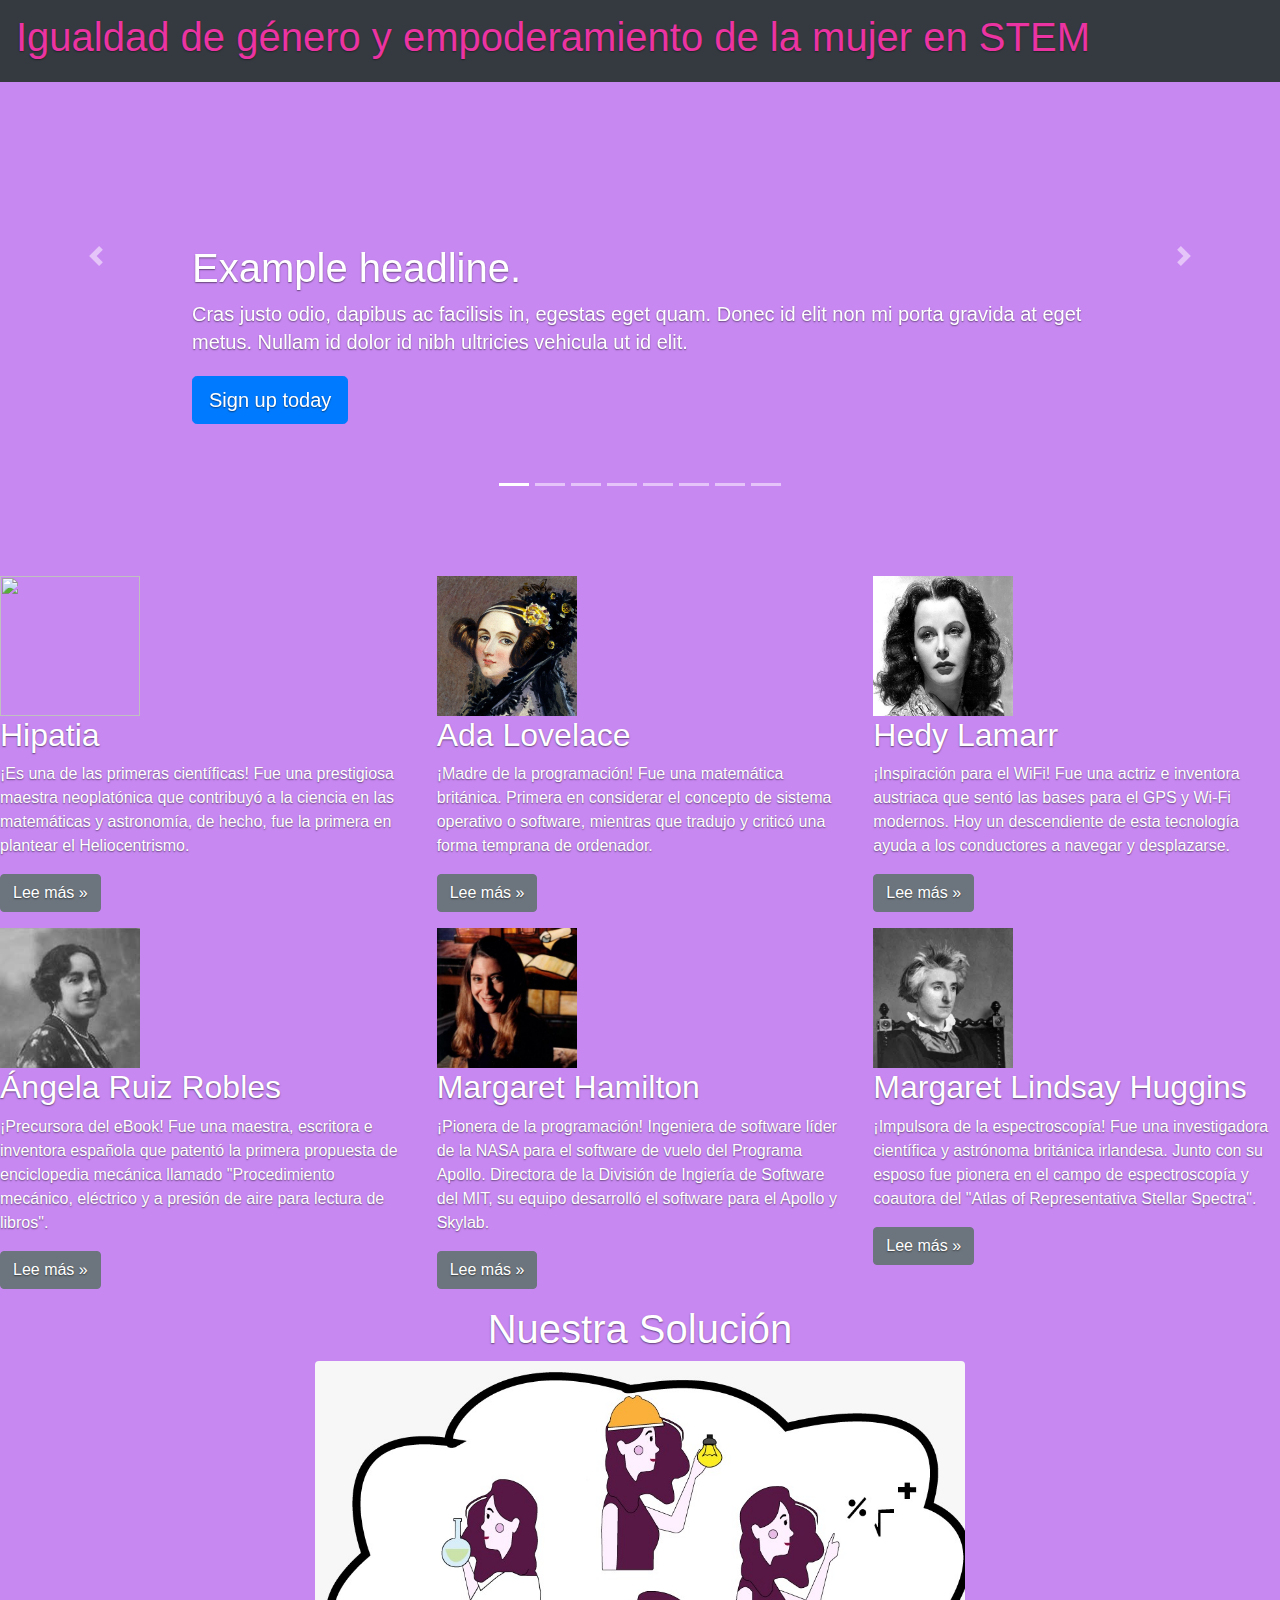
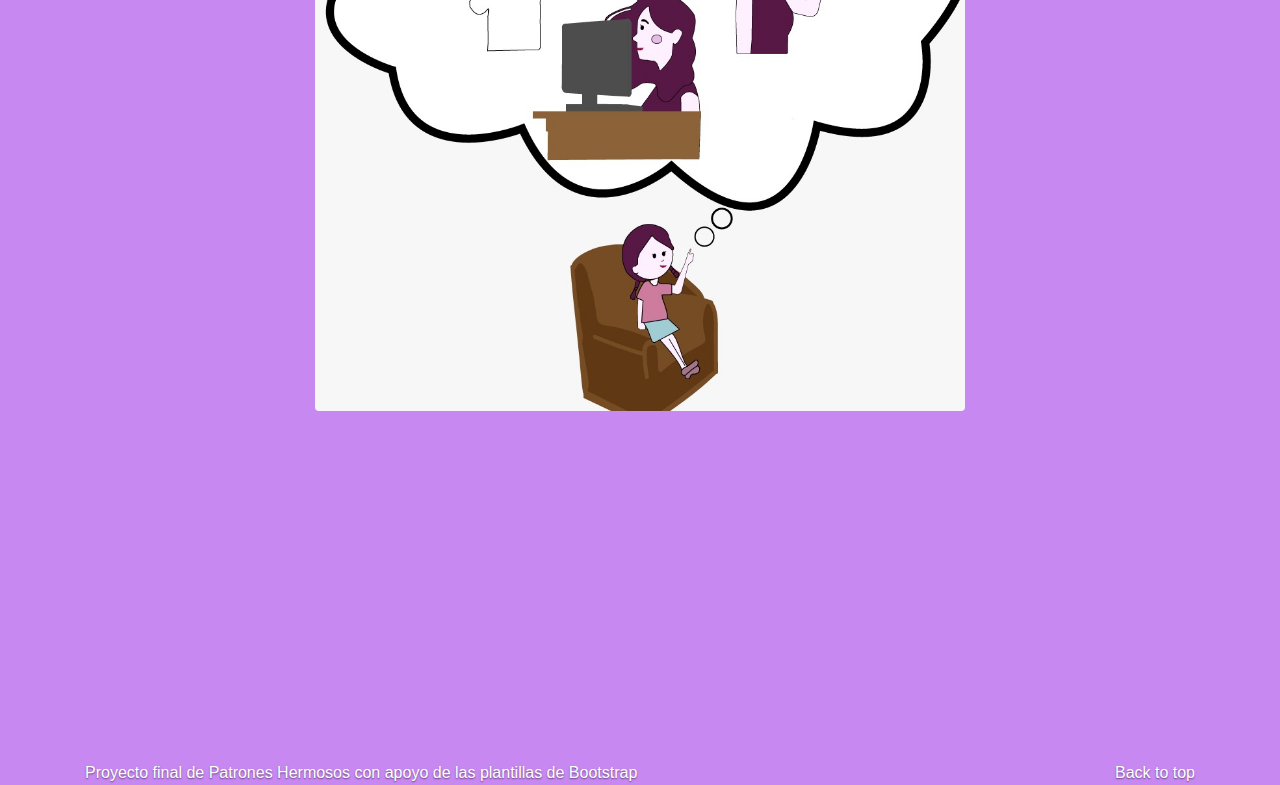
==== index.html @ 334e7669 "Update index.html" ====
<!doctype html>
<html lang="en">
  <head>
    <meta charset="utf-8">
    <meta name="viewport" content="width=device-width, initial-scale=1">
    <meta name="description" content="">
    <meta name="author" content="Equipo 4 y Bootstrap">
    <meta name="generator" content="Equipo 4">
    <title>Igualdad de género y empoderamiento de la mujer en STEM</title>

    <!-- Bootstrap core CSS -->
<link href="docs/4.3/dist/css/bootstrap.css" rel="stylesheet">
<link rel="icon" href="favicon.ico" type="image/x-icon"/>
<link rel="shortcut icon" href="favicon.ico" type="image/x-icon"/>

    <style>
      .bd-placeholder-img {
        font-size: 1.125rem;
        text-anchor: middle;
        -webkit-user-select: none;
        -moz-user-select: none;
        -ms-user-select: none;
        user-select: none;
      }

      @media (min-width: 768px) {
        .bd-placeholder-img-lg {
          font-size: 3.5rem;
        }
      }
    </style>

    
    <!-- Custom styles for this template -->
    <link href="propuestaP.css" rel="stylesheet">
  </head>
  <body>
    
<header>
  <nav class="navbar navbar-expand-md navbar-dark fixed-top bg-dark">
    <a class="navbar-brand" > <h1> Igualdad de género y empoderamiento de la mujer en STEM</h1></a>
    <button class="navbar-toggler" type="button" data-toggle="collapse" data-target="#navbarCollapse" aria-controls="navbarCollapse" aria-expanded="false" aria-label="Toggle navigation">
      <span class="navbar-toggler-icon"></span>
    </button>
    
  </nav>
</header>

<main role="main">

    <!-- CARRUSEL-->
    
  <div id="myCarousel" class="carousel slide" data-ride="carousel">
    <ol class="carousel-indicators">
      <li data-target="#myCarousel" data-slide-to="0" class="active"></li>
      <li data-target="#myCarousel" data-slide-to="1"></li>
      <li data-target="#myCarousel" data-slide-to="2"></li>
      <li data-target="#myCarousel" data-slide-to="3"></li>
      <li data-target="#myCarousel" data-slide-to="4"></li>
      <li data-target="#myCarousel" data-slide-to="5"></li>
      <li data-target="#myCarousel" data-slide-to="6"></li>
      <li data-target="#myCarousel" data-slide-to="7"></li>
    </ol>
    <div class="carousel-inner">
      <div class="carousel-item active">
        <img src="Mujer ingeniera"  alt="...">

        <div class="container">
          <div class="carousel-caption text-left">
            <h1>Example headline.</h1>
            <p>Cras justo odio, dapibus ac facilisis in, egestas eget quam. Donec id elit non mi porta gravida at eget metus. Nullam id dolor id nibh ultricies vehicula ut id elit.</p>
            <p><a class="btn btn-lg btn-primary" href="#" role="button">Sign up today</a></p>
          </div>
        </div>
      </div>
      <div class="carousel-item">
        <img src="Mujer ingeniera"  alt="...">

        <div class="container">
          <div class="carousel-caption">
            <h1>Another example headline.</h1>
            <p>Cras justo odio, dapibus ac facilisis in, egestas eget quam. Donec id elit non mi porta gravida at eget metus. Nullam id dolor id nibh ultricies vehicula ut id elit.</p>
            <p><a class="btn btn-lg btn-primary" href="#" role="button">Learn more</a></p>
          </div>
        </div>
      </div>
      <div class="carousel-item">
        <img src="06.jpg" alt="...">

        <div class="container">
          <div class="carousel-caption text-right">
            <h1>One more for good measure.</h1>
            <p>Cras justo odio, dapibus ac facilisis in, egestas eget quam. Donec id elit non mi porta gravida at eget metus. Nullam id dolor id nibh ultricies vehicula ut id elit.</p>
            <p><a class="btn btn-lg btn-primary" href="#" role="button">Browse gallery</a></p>
          </div>
        </div>
      </div>
    </div>
    <a class="carousel-control-prev" href="#myCarousel" role="button" data-slide="prev">
      <span class="carousel-control-prev-icon" aria-hidden="true"></span>
      <span class="sr-only">Previous</span>
    </a>
    <a class="carousel-control-next" href="#myCarousel" role="button" data-slide="next">
      <span class="carousel-control-next-icon" aria-hidden="true"></span>
      <span class="sr-only">Next</span>
    </a>
  </div>

  </div>

   <!-- 6 columns of text -->
    <div class="row">
        <div class="col-lg-4">
          <img src="Hypatia.jpg"
               width="140"
               height="140">

          <h2>Hipatia</h2>
          <p>¡Es una de las primeras científicas! Fue una prestigiosa maestra neoplatónica que contribuyó a la ciencia en las matemáticas y astronomía, de hecho, fue la primera en plantear el Heliocentrismo.</p>
          <p><a href= "https://mujeresconciencia.com/2015/06/15/hipatia/" class="btn btn-secondary" href="#" role="button">Lee más &raquo;</a></p>
        
      </div><!-- /.col-lg-4 -->
      <div class="col-lg-4">
        <img src="AdaLovelace.jpg"
             width="140"
             height="140">

        <h2>Ada Lovelace</h2>
        <p>¡Madre de la programación! Fue una matemática británica. Primera en considerar el concepto de sistema operativo o software, mientras que tradujo y criticó una forma temprana de ordenador.</p>
        <p><a class="btn btn-secondary" href="https://mujeresconciencia.com/2018/07/10/ada-byron-condesa-de-lovelace-1815-1851/" role="button">Lee más &raquo;</a></p>
      </div><!-- /.col-lg-4 -->
      <div class="col-lg-4">
        <img src="HedyLamarr.jpg"
             width="140"
             height="140">

        <h2>Hedy Lamarr</h2>
        <p>¡Inspiración para el WiFi! Fue una actriz e inventora austriaca que sentó las bases para el GPS y Wi-Fi modernos. Hoy un descendiente de esta tecnología ayuda a los conductores a navegar y desplazarse.</p>
        <p><a class="btn btn-secondary" href="https://mujeresconciencia.com/2015/11/30/hedy-lamarr-la-inventora/" role="button">Lee más &raquo;</a></p>
      </div><!-- /.col-lg-4 -->
      
      <div class="col-lg-4">
        <img src="AngelaRuiz.jpg"
             width="140"
             height="140">

        <h2>Ángela Ruiz Robles</h2>
        <p>¡Precursora del eBook! Fue una maestra, escritora e inventora española que patentó la primera propuesta de enciclopedia mecánica llamado "Procedimiento mecánico, eléctrico y a presión de aire para lectura de libros".</p>
        <p><a class="btn btn-secondary" href="https://mujeresconciencia.com/2017/05/25/angela-ruiz-robles-1895-1975/" role="button">Lee más &raquo;</a></p>
      </div><!-- /.col-lg-4 -->
      <div class="col-lg-4">
        <img src="MargaretHamilton.jpg"
             width="140"
             height="140">

        <h2>Margaret Hamilton</h2>
        <p>¡Pionera de la programación! Ingeniera de software líder de la NASA para el software de vuelo del Programa Apollo. Directora de la División de Ingiería de Software del MIT, su equipo desarrolló el software para el Apollo y Skylab.</p>
        <p><a class="btn btn-secondary" href="https://mujeresconciencia.com/2017/06/07/margaret-hamilton-la-primera-ingeniera-software/" role="button">Lee más &raquo;</a></p>
      </div><!-- /.col-lg-4 -->
      <div class="col-lg-4">
        <img src="MargaretLindsay.jpg"
             width="140"
             height="140">

        <h2>Margaret Lindsay Huggins</h2>
        <p>¡Impulsora de la espectroscopía! Fue una investigadora científica y astrónoma británica irlandesa. Junto con su esposo fue pionera en el campo de espectroscopía y coautora del "Atlas of Representativa Stellar Spectra".</p>
        <p><a class="btn btn-secondary" href="https://mujeresconciencia.com/2021/04/15/margaret-lindsay-huggins-la-astronoma-e-impulsora-de-la-espectroscopia-que-paso-a-la-historia-como-asistente-de-su-marido-pero-que-fue-mucho-mas-que-eso/" role="button">Lee más &raquo;</a></p>
      </div><!-- /.col-lg-4 -->
    </div><!-- /.row -->
    
    <!-- imagen obra -->
    <div class="container">
      <div class="row">
      
       <div class="col-12">
            <h1 style="text-align: center;">Nuestra Solución</h1>            
         </div>

         <div class="col-12">
           <img src="Obra.png" class="rounded mx-auto d-block" alt="Responsive image" height="65%" >
         </div >
        
      </div>

  </div>
<!-- imagen obra -->


  <!-- FOOTER -->
  <footer class="container">
    <p class="float-right"><a href="#">Back to top</a></p>
    <p>Proyecto final de Patrones Hermosos con apoyo de las plantillas de Bootstrap</p>
  </footer>
</main>
    
  </body>
</html>
---- propuestaP.css ----
/* GLOBAL STYLES
-------------------------------------------------- */
/* Padding below the footer and lighter body text */

html,
body {
  height: 100%;
  background-color: #c888f2;
  

}

body {
  color: #fff;
  text-shadow: 0 .05rem .1rem rgba(0, 0, 0, 0.5);
}

html,
header {
  color:  #eb34a1;
  text-shadow: 0 .05rem .1rem rgba(0, 0, 0, 0.377);
}

  
  /* CUSTOMIZE THE CAROUSEL
  -------------------------------------------------- */
  
  /* Carousel base class */
  .carousel {
    margin-bottom: 4rem;
  }
  /* Since positioning the image, we need to help out the caption */
  .carousel-caption {
    bottom: 3rem;
    z-index: 10;
  }
  
  /* Declare heights because of positioning of img element */
  .carousel-item {
    height: 32rem;
  }
  .carousel-item > img {
    position: absolute;
    top: 0;
    left: 0;
    min-width: 100%;
    height: 32rem;
  }

  
  /* Links */
    a,
    a:focus,
    a:hover {
    color: #fff;
    }


  
  /* RESPONSIVE CSS
  -------------------------------------------------- */
  
  @media (min-width: 40em) {
    /* Bump up size of carousel content */
    .carousel-caption p {
      margin-bottom: 1.25rem;
      font-size: 1.25rem;
      line-height: 1.4;
    }
  
    .featurette-heading {
      font-size: 50px;
    }
  }
  
  @media (min-width: 62em) {
    .featurette-heading {
      margin-top: 7rem;
    }
  }
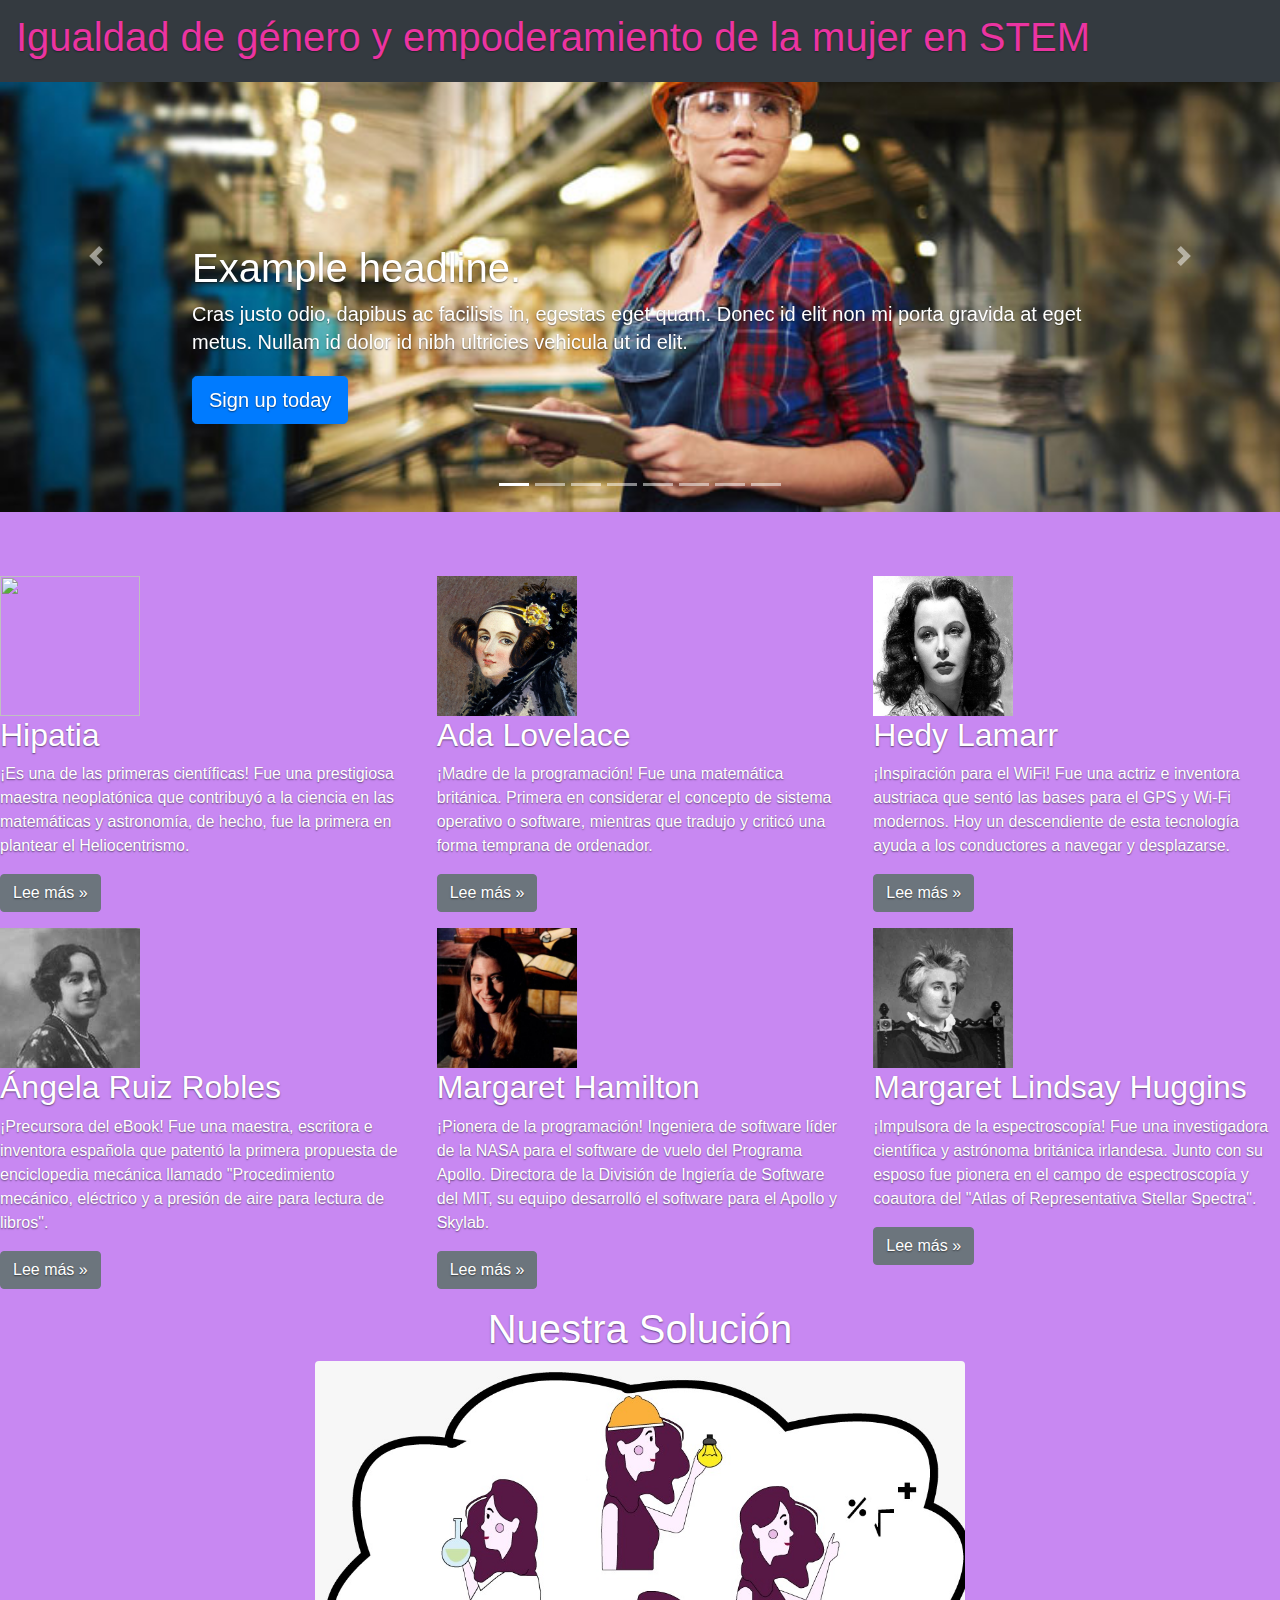
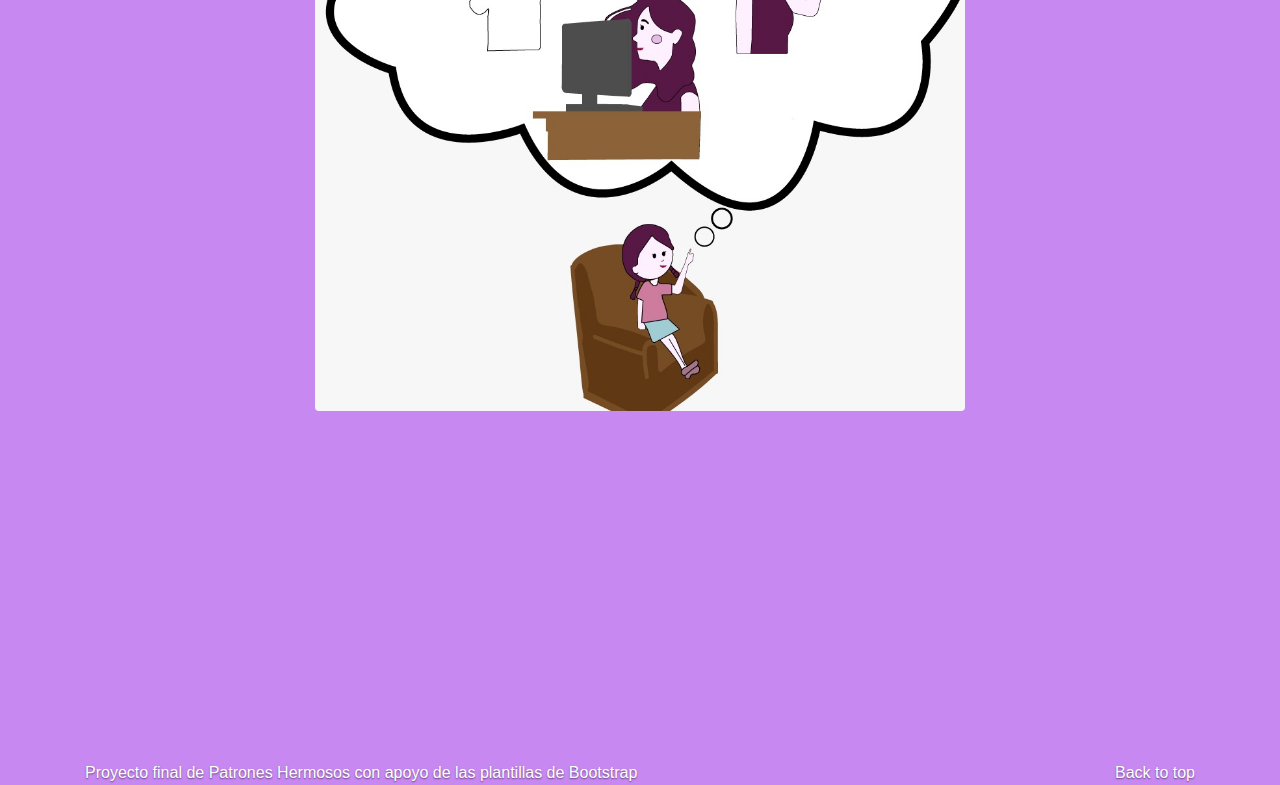
==== commit 25d8cd05: "Update index.html" ====
--- a/index.html
+++ b/index.html
@@ -63,7 +63,7 @@
     </ol>
     <div class="carousel-inner">
       <div class="carousel-item active">
-        <img src="Mujer ingeniera"  alt="...">
+        <img src="Mujer ingeniera.jpg"  alt="...">
 
         <div class="container">
           <div class="carousel-caption text-left">
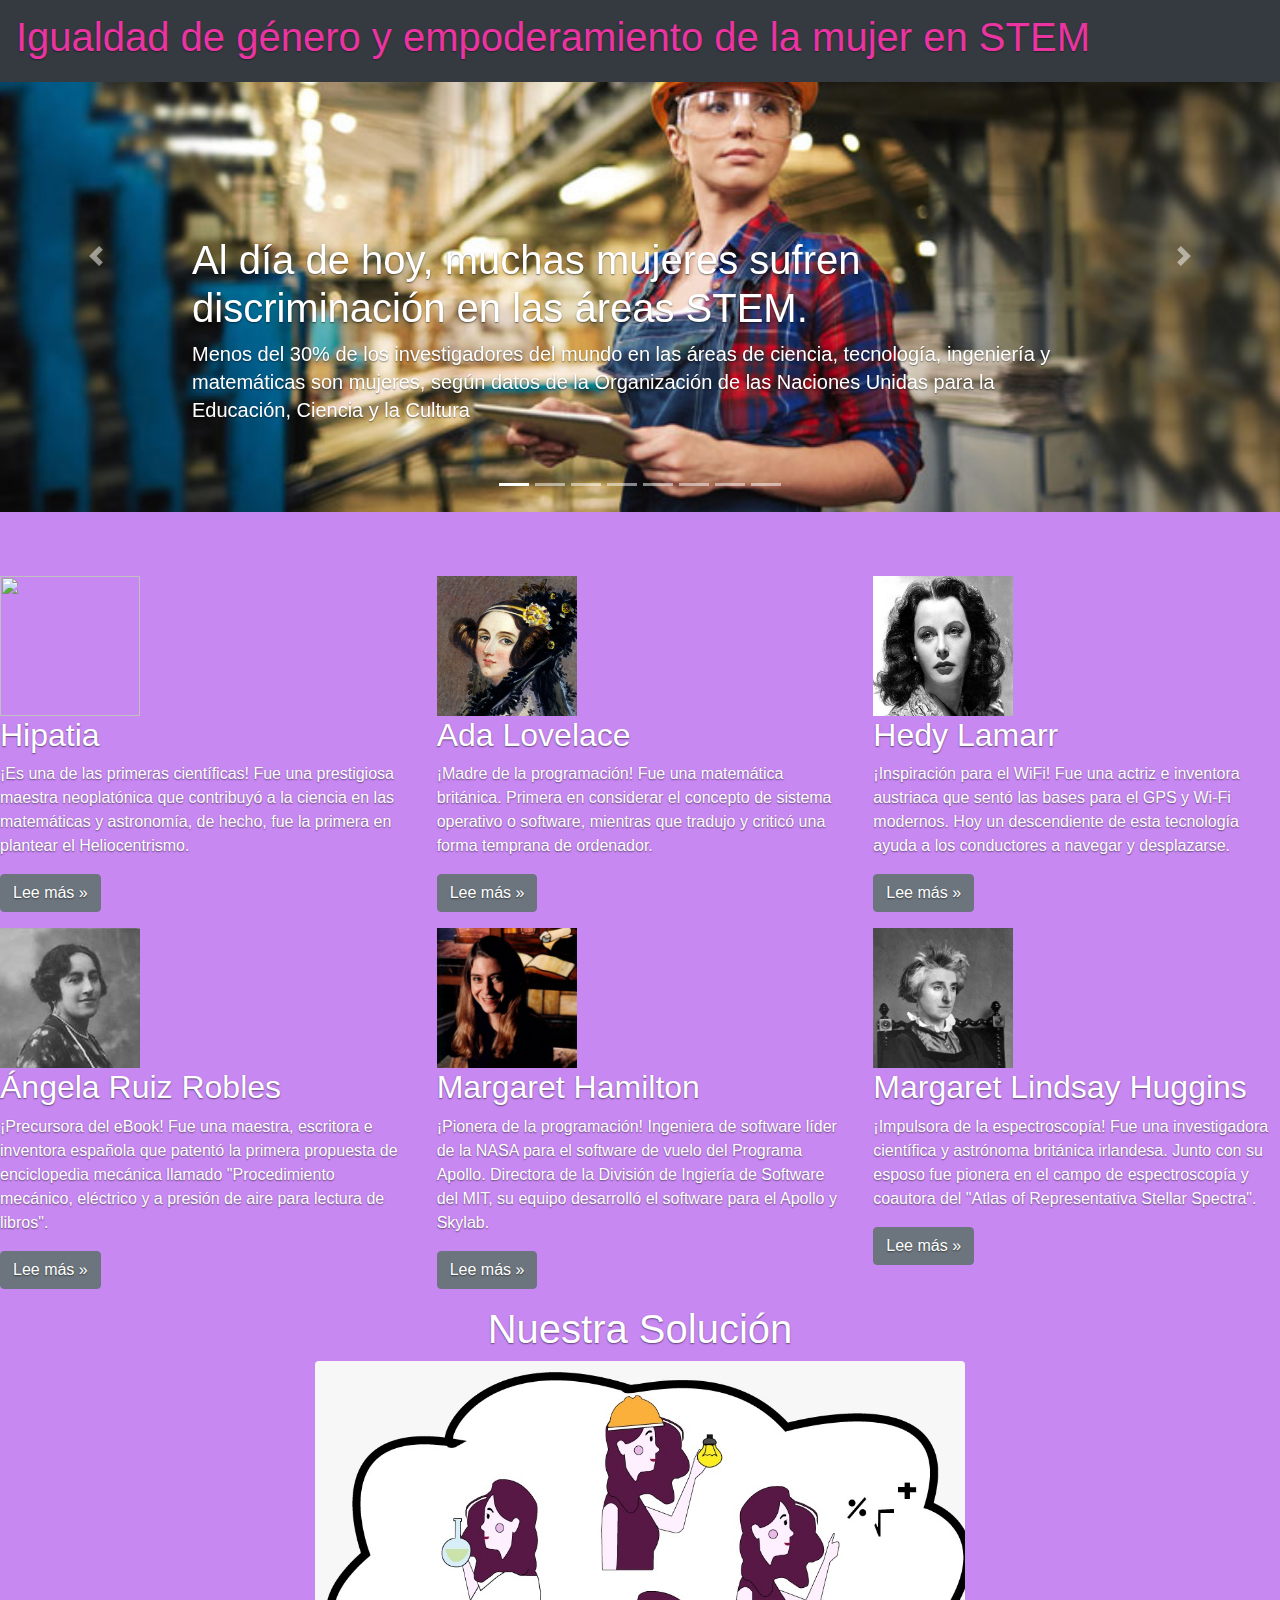
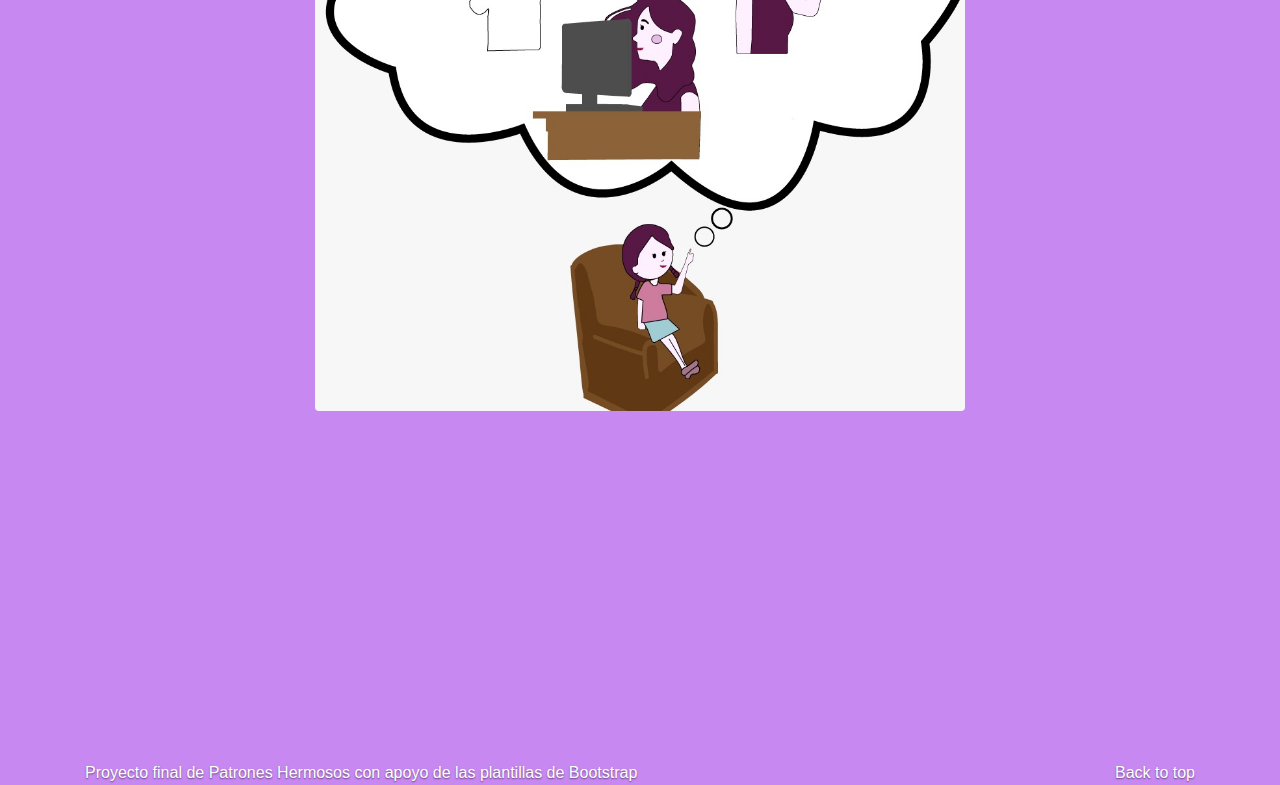
==== commit 26cd9406: "Update index.html" ====
--- a/index.html
+++ b/index.html
@@ -67,14 +67,13 @@
 
         <div class="container">
           <div class="carousel-caption text-left">
-            <h1>Example headline.</h1>
-            <p>Cras justo odio, dapibus ac facilisis in, egestas eget quam. Donec id elit non mi porta gravida at eget metus. Nullam id dolor id nibh ultricies vehicula ut id elit.</p>
-            <p><a class="btn btn-lg btn-primary" href="#" role="button">Sign up today</a></p>
+            <h1>Al día de hoy, muchas mujeres sufren discriminación en las áreas STEM.</h1>
+            <p>Menos del 30% de los investigadores del mundo en las áreas de ciencia, tecnología, ingeniería y matemáticas son mujeres, según datos de la Organización de las Naciones Unidas para la Educación, Ciencia y la Cultura</p>
           </div>
         </div>
       </div>
       <div class="carousel-item">
-        <img src="Mujer ingeniera"  alt="...">
+        <img src="01.jpg"  alt="...">
 
         <div class="container">
           <div class="carousel-caption">
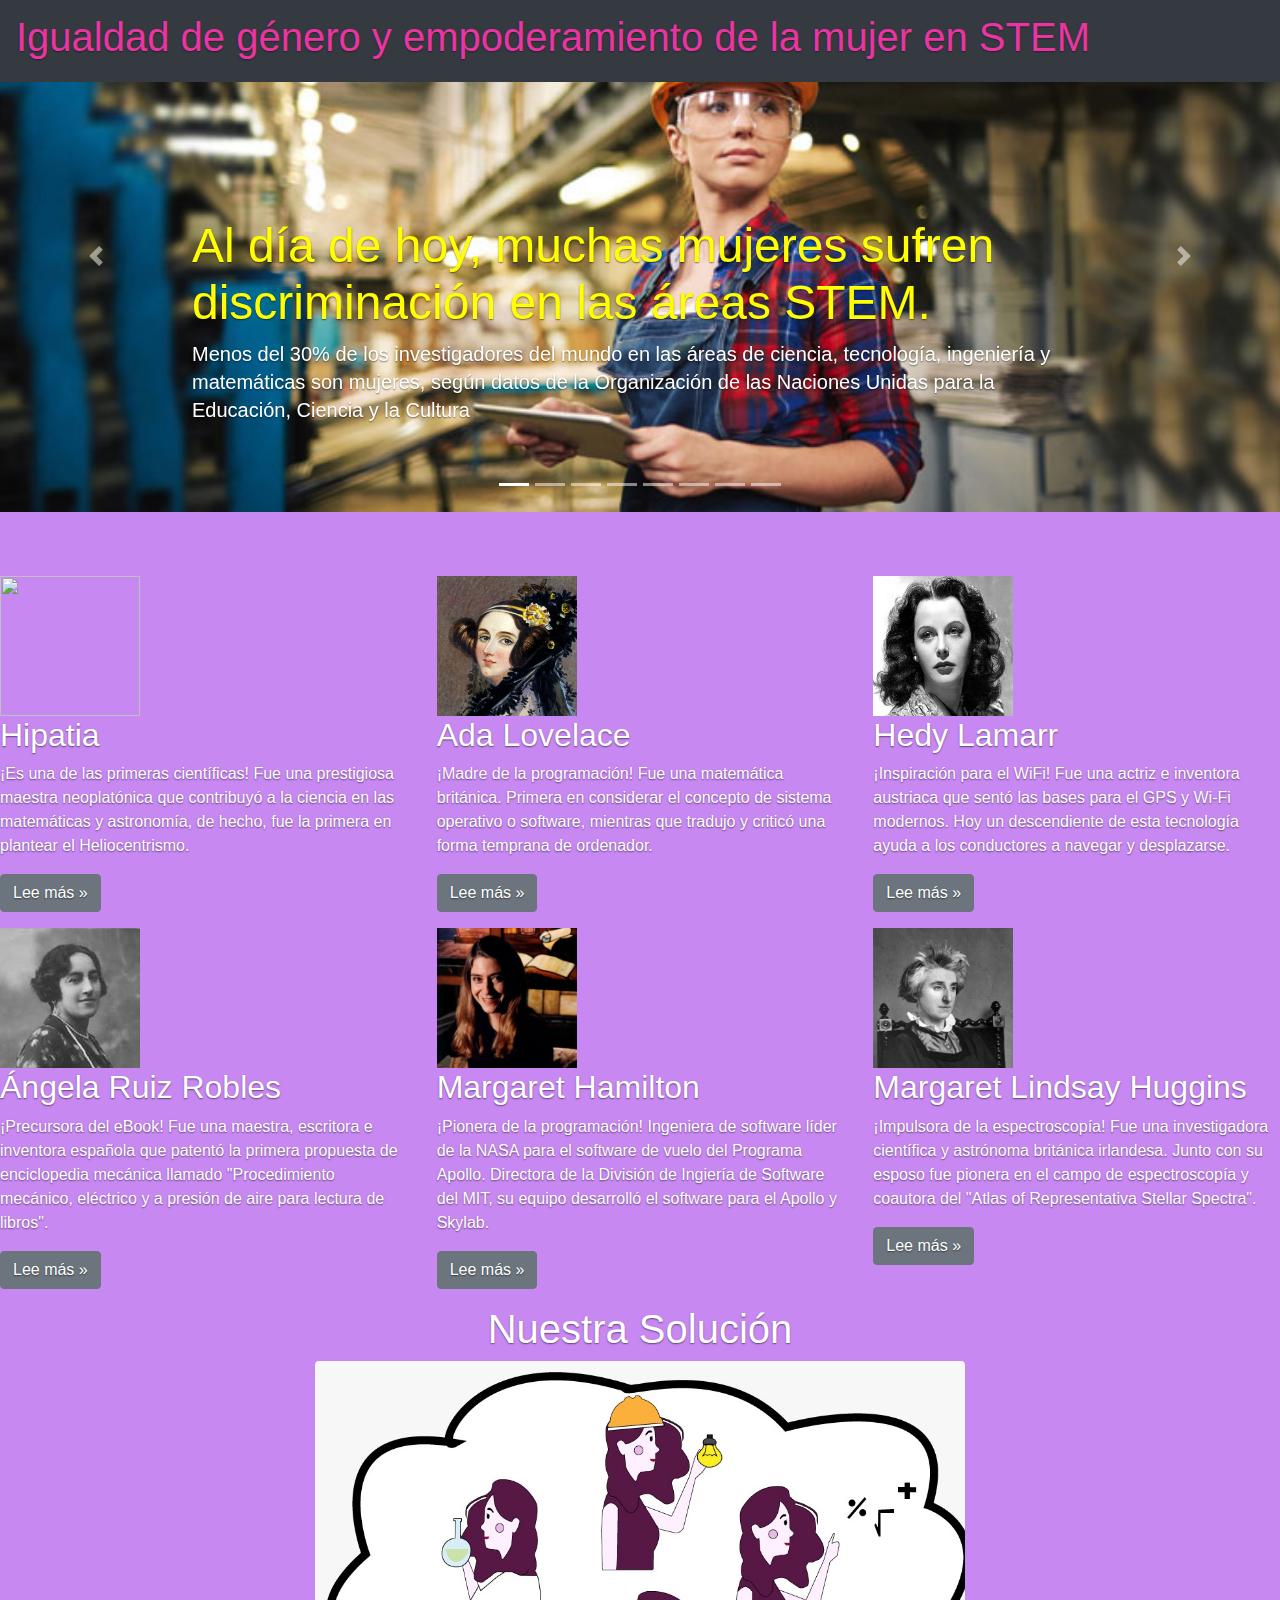
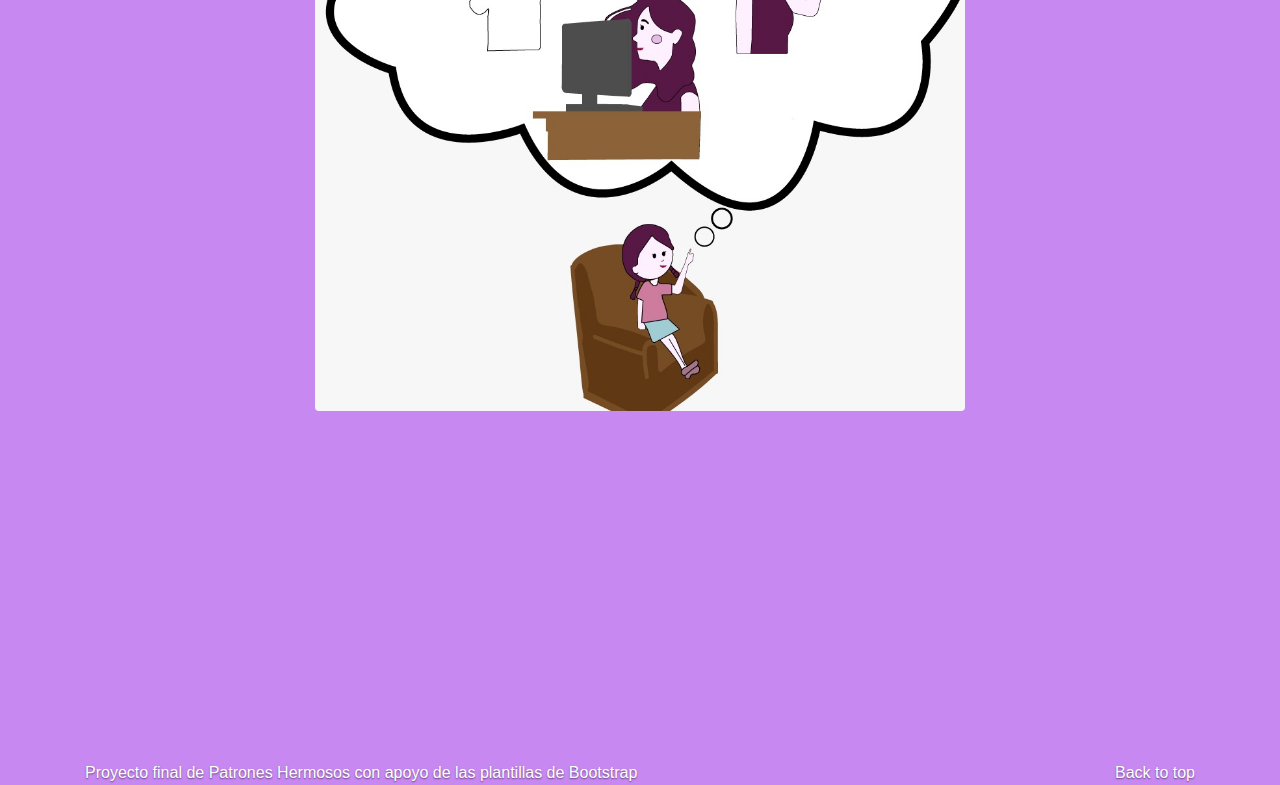
==== commit 4cc1e833: "Update index.html" ====
--- a/index.html
+++ b/index.html
@@ -73,12 +73,12 @@
         </div>
       </div>
       <div class="carousel-item">
-        <img src="01.jpg"  alt="...">
+        <img src="Roles de género.jpg"  alt="...">
 
         <div class="container">
           <div class="carousel-caption">
-            <h1>Another example headline.</h1>
-            <p>Cras justo odio, dapibus ac facilisis in, egestas eget quam. Donec id elit non mi porta gravida at eget metus. Nullam id dolor id nibh ultricies vehicula ut id elit.</p>
+            <h1>Esto se debe a los roles de género que aún existen</h1>
+            <p>Derribar los esteriotipos de género que vinculan la ciencia con la masculinidad y a brindar a las generaciones jóvenes ejemplos positivos de acuerdo con Phumzile Mlambo-NgCuka, directora de ONU mujeres</p>
             <p><a class="btn btn-lg btn-primary" href="#" role="button">Learn more</a></p>
           </div>
         </div>
@@ -106,6 +106,8 @@
   </div>
 
   </div>
+ 
+
 
    <!-- 6 columns of text -->
     <div class="row">
--- a/propuestaP.css
+++ b/propuestaP.css
@@ -21,6 +21,10 @@
   text-shadow: 0 .05rem .1rem rgba(0, 0, 0, 0.377);
 }
 
+html,
+.class-inner {
+color:rgba(0, 0, 0, 0.822)
+}
   
   /* CUSTOMIZE THE CAROUSEL
   -------------------------------------------------- */
@@ -62,10 +66,16 @@
   
   @media (min-width: 40em) {
     /* Bump up size of carousel content */
-    .carousel-caption p {
+    .carousel-caption p { /* cambiar el texto del parrafo en el carousel */ 
       margin-bottom: 1.25rem;
       font-size: 1.25rem;
       line-height: 1.4;
+      color: white;
+    }
+
+    .carousel-caption h1 { /* cambiar el texto del header en el carousel */ 
+      font-size: 3rem;
+      color:yellow;
     }
   
     .featurette-heading {
@@ -78,4 +88,4 @@
       margin-top: 7rem;
     }
   }
-  +  
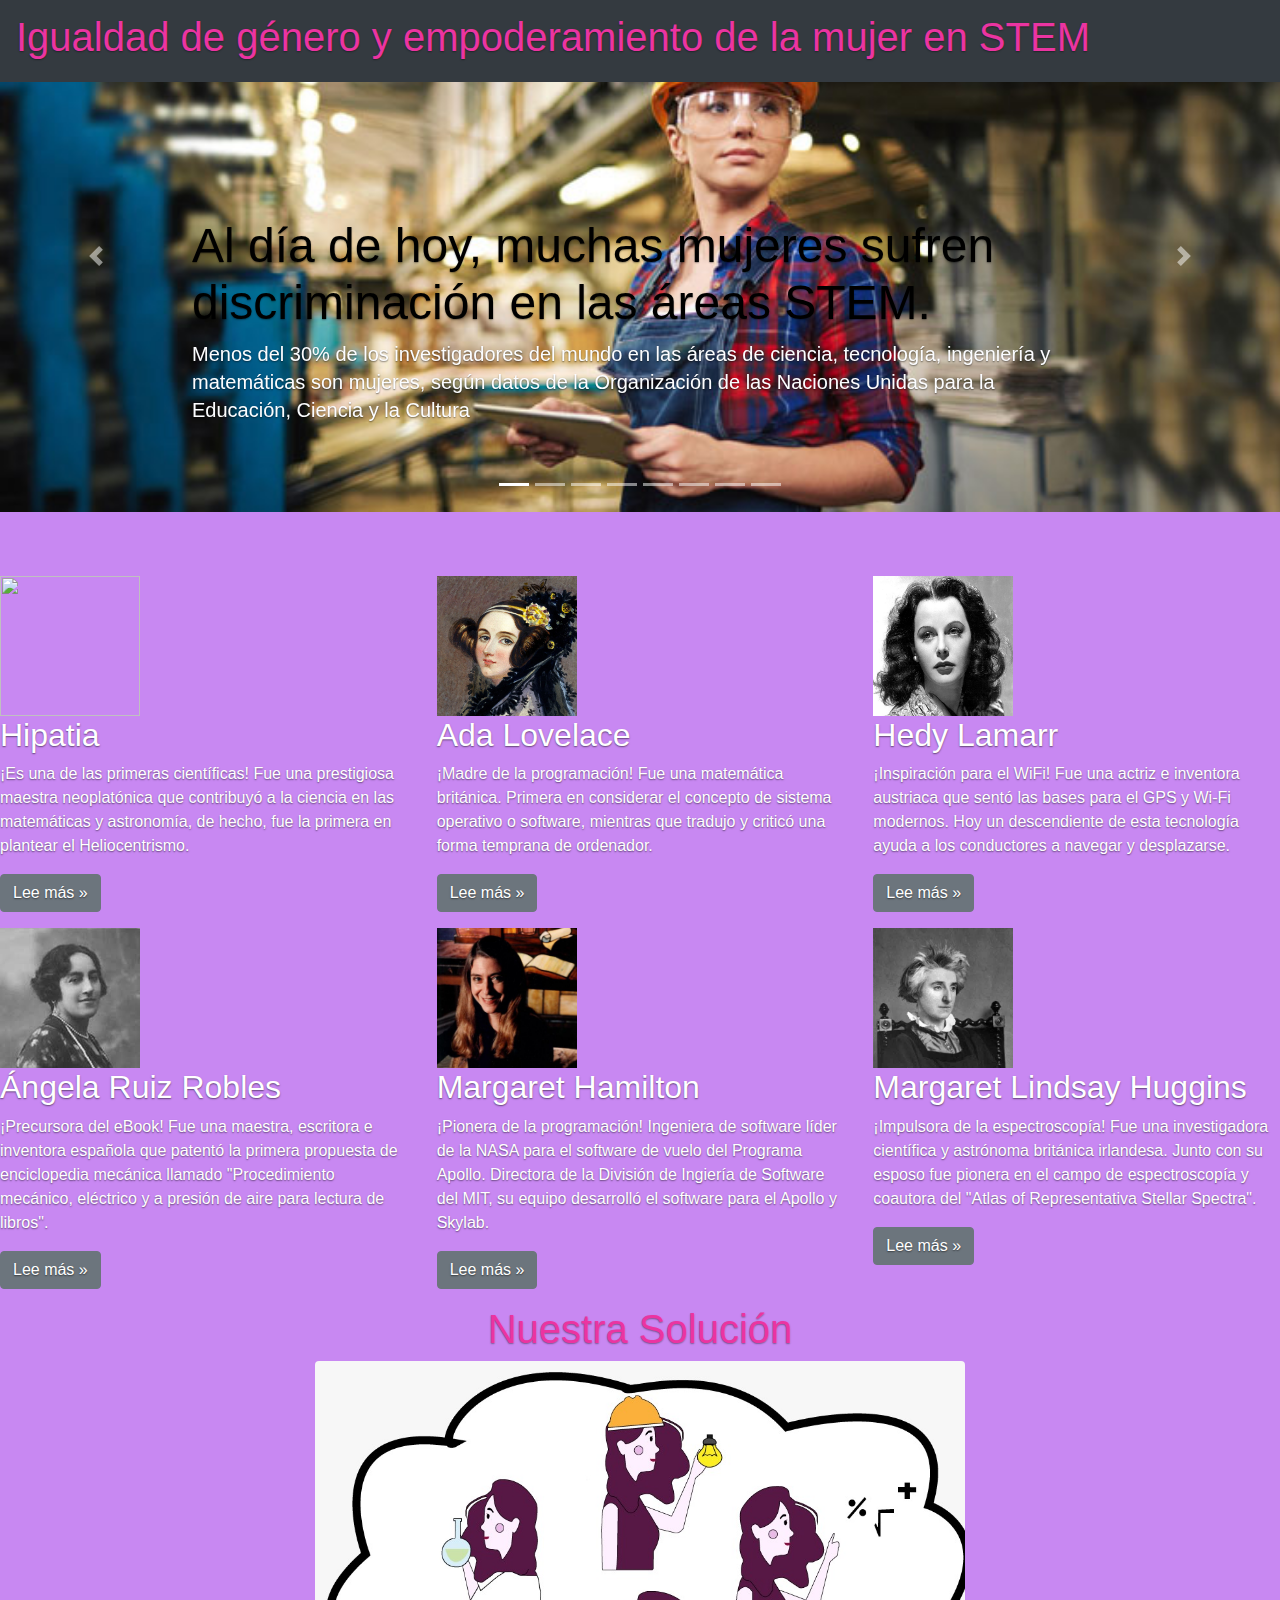
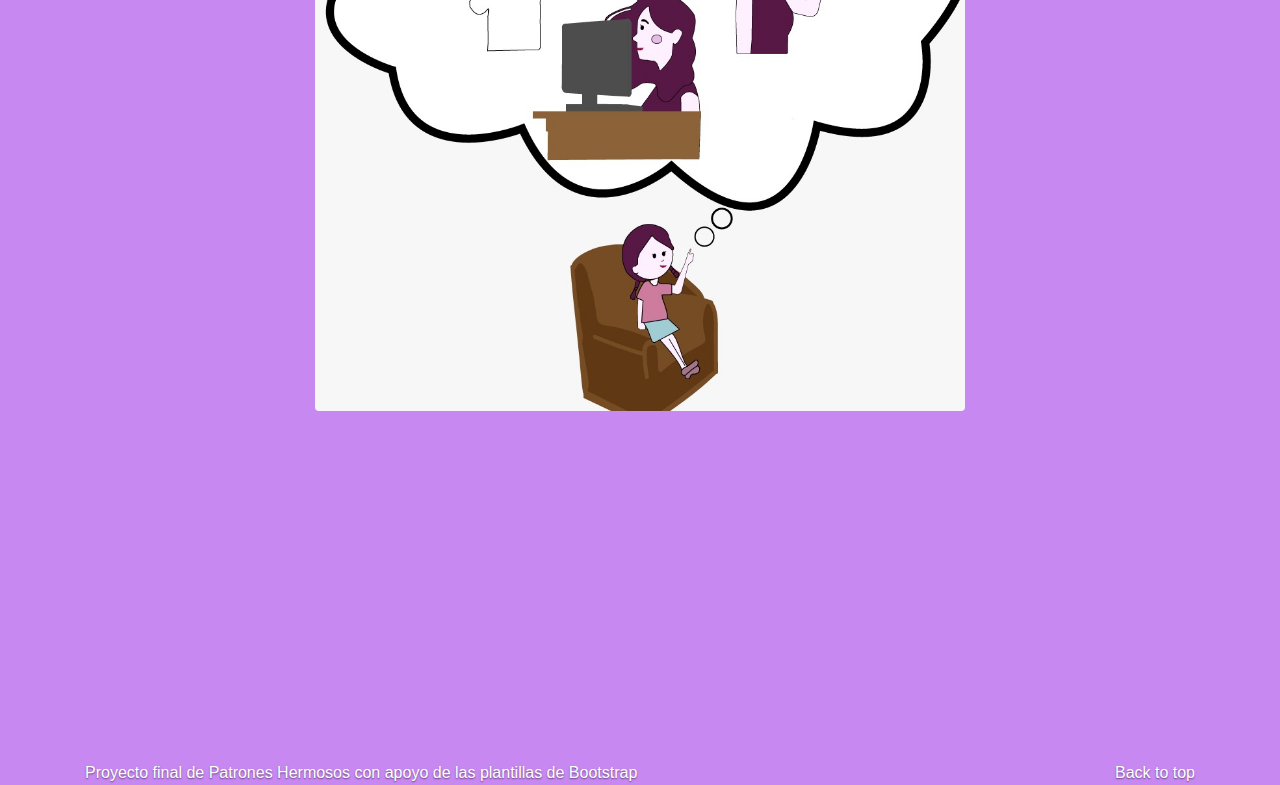
==== commit daa31c34: "Espacio para iconos" ====
--- a/index.html
+++ b/index.html
@@ -48,8 +48,6 @@
 
 <main role="main">
 
-    <!-- CARRUSEL-->
-    
   <div id="myCarousel" class="carousel slide" data-ride="carousel">
     <ol class="carousel-indicators">
       <li data-target="#myCarousel" data-slide-to="0" class="active"></li>
@@ -73,23 +71,22 @@
         </div>
       </div>
       <div class="carousel-item">
-        <img src="Roles de género.jpg"  alt="...">
+        <img src="Roles de género.jpg" alt="...">
 
         <div class="container">
           <div class="carousel-caption">
             <h1>Esto se debe a los roles de género que aún existen</h1>
             <p>Derribar los esteriotipos de género que vinculan la ciencia con la masculinidad y a brindar a las generaciones jóvenes ejemplos positivos de acuerdo con Phumzile Mlambo-NgCuka, directora de ONU mujeres</p>
-            <p><a class="btn btn-lg btn-primary" href="#" role="button">Learn more</a></p>
           </div>
         </div>
       </div>
       <div class="carousel-item">
-        <img src="06.jpg" alt="...">
+        <img src="Mujeres científicas.jpg" alt="...">
 
         <div class="container">
           <div class="carousel-caption text-right">
-            <h1>One more for good measure.</h1>
-            <p>Cras justo odio, dapibus ac facilisis in, egestas eget quam. Donec id elit non mi porta gravida at eget metus. Nullam id dolor id nibh ultricies vehicula ut id elit.</p>
+            <h1>A pesar de esto, muchas mujeres se empoderaron y han hecho grandes aportes a la ciencia, ingeniería y tecnología</h1>
+            <p> Sin sus inventos nuestra vida sería completamente diferente</p>
             <p><a class="btn btn-lg btn-primary" href="#" role="button">Browse gallery</a></p>
           </div>
         </div>
@@ -104,12 +101,10 @@
       <span class="sr-only">Next</span>
     </a>
   </div>
-
-  </div>
  
 
 
-   <!-- 6 columns of text -->
+   <!-- 3 columns of text -->
     <div class="row">
         <div class="col-lg-4">
           <img src="Hypatia.jpg"
--- a/propuestaP.css
+++ b/propuestaP.css
@@ -16,12 +16,23 @@
 }
 
 html,
-header {
-  color:  #eb34a1;
-  text-shadow: 0 .05rem .1rem rgba(0, 0, 0, 0.377);
-}
+h1 {
+    color:  #eb34a1;
+    text-shadow: 0 .05rem .1rem rgba(0, 0, 0, 0.377);
+  }
+  
+  .carousel-caption p { /* cambiar el texto del parrafo en el carousel */ 
+    margin-bottom: 1.25rem;
+    font-size: 1.25rem;
+    line-height: 1.4;
+    color: rgb(252, 253, 255);
+  }
 
-html,
+  .carousel-caption h1 { /* cambiar el texto del header en el carousel */ 
+    font-size: 3rem;
+    color: rgb(0, 0, 0);
+  } 
+  html,
 .class-inner {
 color:rgba(0, 0, 0, 0.822)
 }
@@ -59,23 +70,16 @@
     color: #fff;
     }
 
-
   
   /* RESPONSIVE CSS
   -------------------------------------------------- */
   
   @media (min-width: 40em) {
     /* Bump up size of carousel content */
-    .carousel-caption p { /* cambiar el texto del parrafo en el carousel */ 
+    .carousel-caption p {
       margin-bottom: 1.25rem;
       font-size: 1.25rem;
       line-height: 1.4;
-      color: white;
-    }
-
-    .carousel-caption h1 { /* cambiar el texto del header en el carousel */ 
-      font-size: 3rem;
-      color:yellow;
     }
   
     .featurette-heading {
@@ -88,4 +92,4 @@
       margin-top: 7rem;
     }
   }
-  
+  